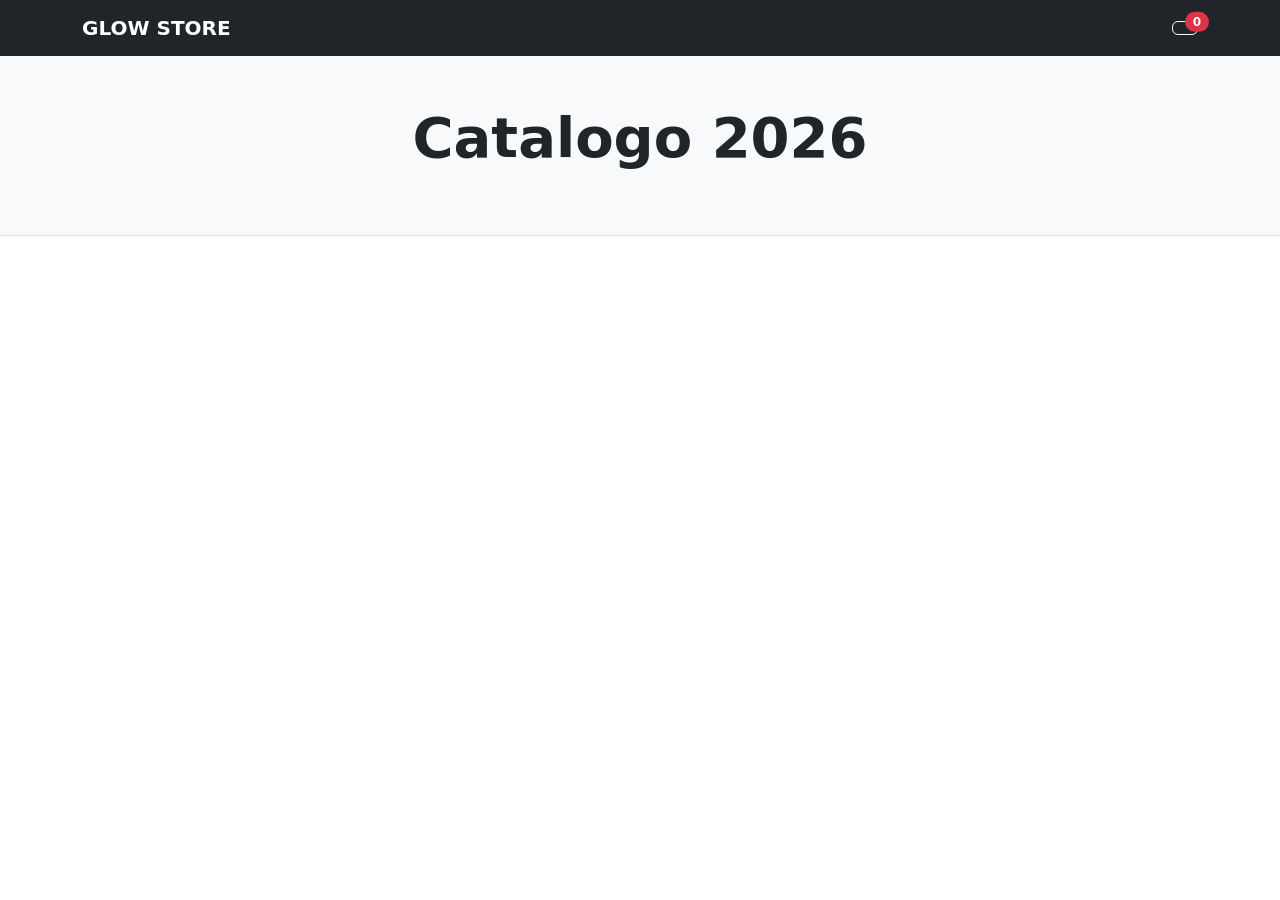
==== index.html @ c9fe89dc "primer commit" ====
<!DOCTYPE html>
<html lang="en">
<head>
    <meta charset="UTF-8">
    <meta name="viewport" content="width=device-width, initial-scale=1.0">
    <link href="https://cdn.jsdelivr.net/npm/bootstrap@5.3.8/dist/css/bootstrap.min.css" rel="stylesheet" integrity="sha384-sRIl4kxILFvY47J16cr9ZwB07vP4J8+LH7qKQnuqkuIAvNWLzeN8tE5YBujZqJLB" crossorigin="anonymous">
    <title>Document</title>
</head>
<body>
    
    <nav class="navbar navbar-expand-lg navbar-dark bg-dark sticky-top">
        <div class="container">
            <a class="navbar-brand fw-bold" href="#">GLOW STORE</a>
            <button class="btn btn-outline-light position-relative" data-bs-toggle="modal" data-bs-target="#carritoModal">
                <i class="fas fa-shopping-cart"></i>
                <span id="contador-carrito" class="position-absolute top-0 start-100 translate-middle badge rounded-pill bg-danger">0</span>
            </button>
        </div>
    </nav>

    <header class="bg-light py-5 border-bottom mb-5">
        <div class="container text-center">
            <h1 class="display-4 fw-bold">Catalogo 2026</h1>
            <p class="lead"></p>
        </div>
    </header>

    <main class="container">
        <div class="row" id="contenedor-productos">
            </div>
    </main>

    <div class="modal fade" id="carritoModal" tabindex="-1" aria-hidden="true">
        <div class="modal-dialog">
            <div class="modal-content">
                <div class="modal-header">
                    <h5 class="modal-title font-monospace">TU COMPRA</h5>
                    <button type="button" class="btn-close" data-bs-dismiss="modal"></button>
                </div>
                <div class="modal-body">
                    <div id="items-carrito">
                        </div>
                    <div class="text-end mt-3">
                        <h4>Total: $<span id="total-precio">0</span></h4>
                    </div>
                </div>
                <div class="modal-footer">
                    <button class="btn btn-secondary" id="vaciar-carrito">Vaciar</button>
                    <button class="btn btn-dark">Pagar Ahora</button>
                </div>
            </div>
        </div>
    </div>

    <script src="https://cdn.jsdelivr.net/npm/bootstrap@5.3.8/dist/js/bootstrap.bundle.min.js" integrity="sha384-FKyoEForCGlyvwx9Hj09JcYn3nv7wiPVlz7YYwJrWVcXK/BmnVDxM+D2scQbITxI" crossorigin="anonymous"></script>
    <script src="script.js"></script>
    </body>
</html>
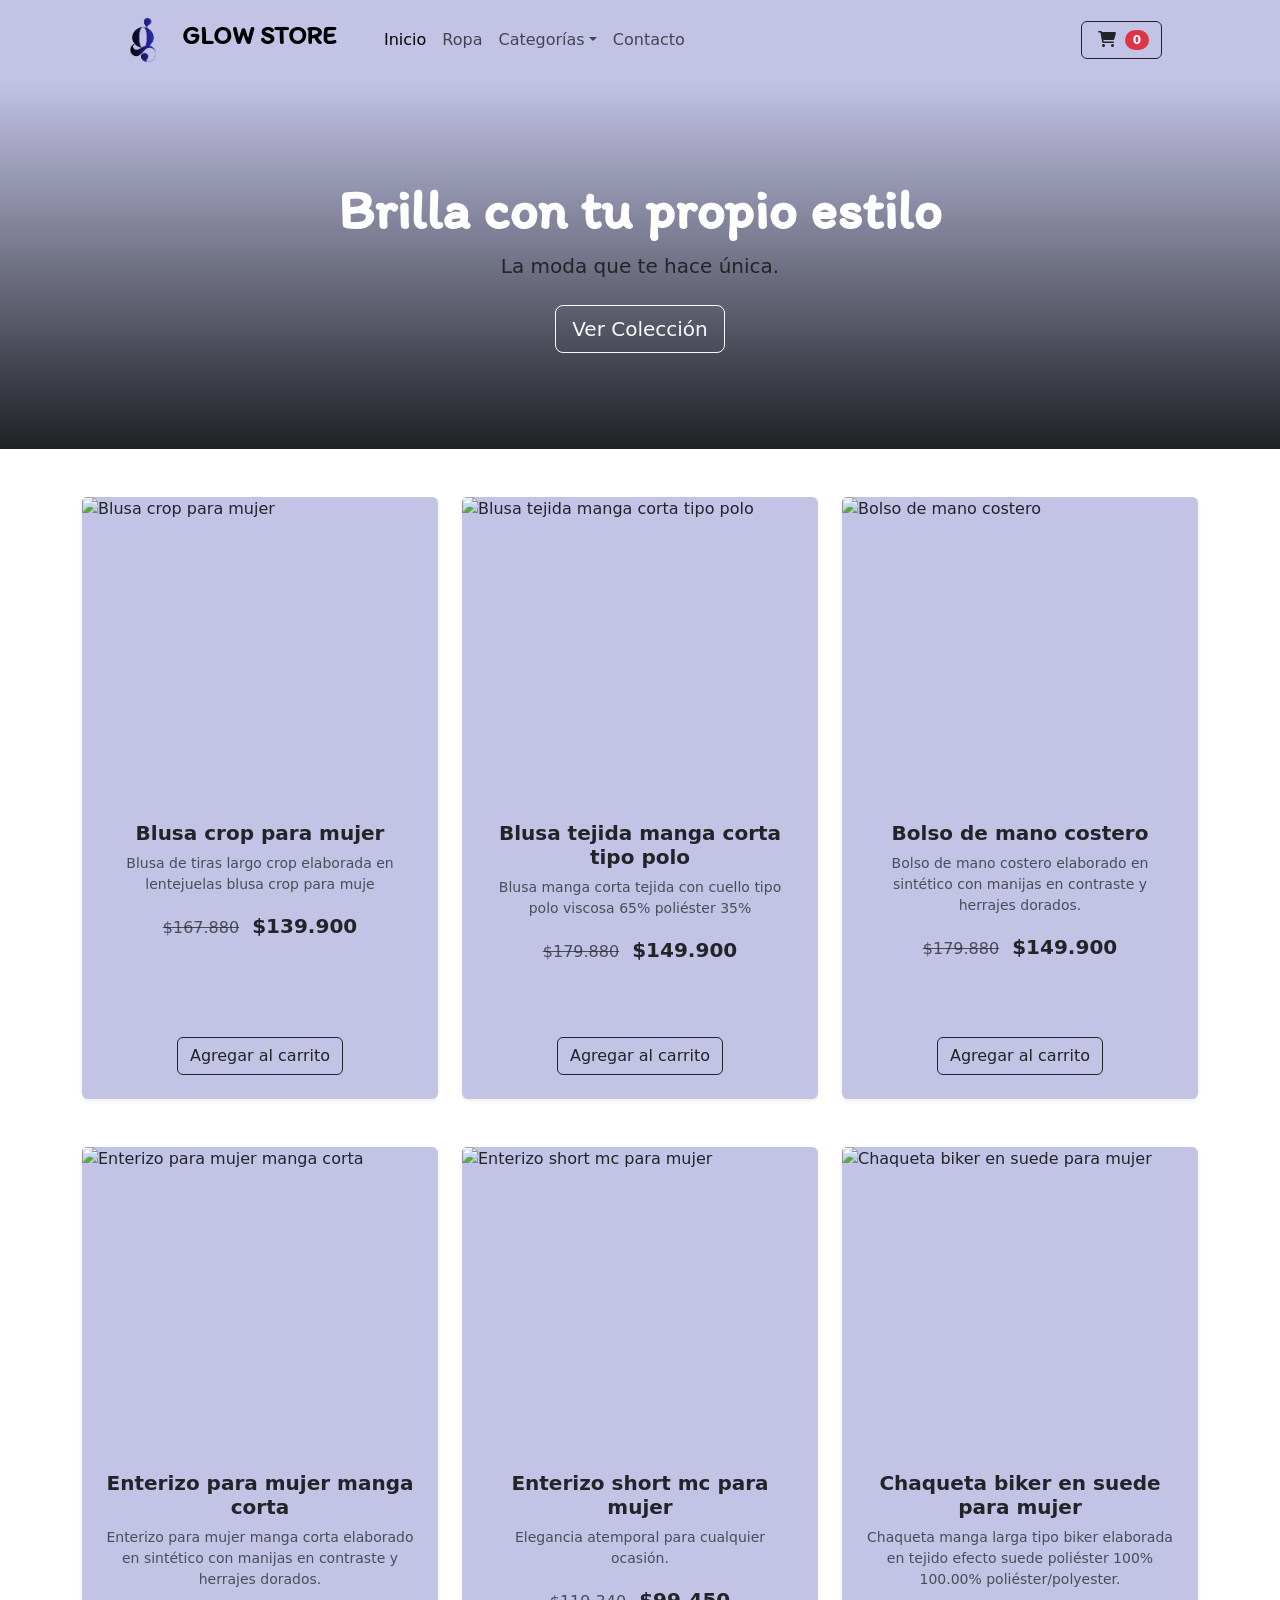
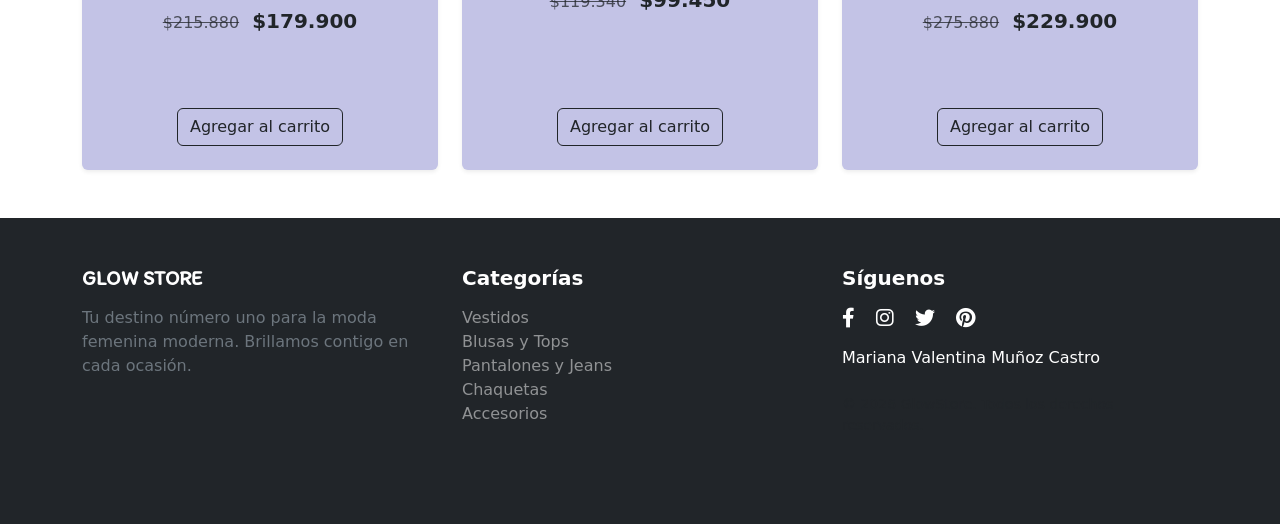
==== commit 91170fce: "se realizo catalogo y carrito" ====
--- a/index.html
+++ b/index.html
@@ -1,33 +1,74 @@
 <!DOCTYPE html>
 <html lang="en">
+
 <head>
     <meta charset="UTF-8">
     <meta name="viewport" content="width=device-width, initial-scale=1.0">
-    <link href="https://cdn.jsdelivr.net/npm/bootstrap@5.3.8/dist/css/bootstrap.min.css" rel="stylesheet" integrity="sha384-sRIl4kxILFvY47J16cr9ZwB07vP4J8+LH7qKQnuqkuIAvNWLzeN8tE5YBujZqJLB" crossorigin="anonymous">
+    <link href="https://cdn.jsdelivr.net/npm/bootstrap@5.3.8/dist/css/bootstrap.min.css" rel="stylesheet"
+        integrity="sha384-sRIl4kxILFvY47J16cr9ZwB07vP4J8+LH7qKQnuqkuIAvNWLzeN8tE5YBujZqJLB" crossorigin="anonymous">
+    <!-- Font Awesome -->
+    <!-- Font Awesome -->
+    <link rel="stylesheet" href="https://cdnjs.cloudflare.com/ajax/libs/font-awesome/6.0.0/css/all.min.css">
+    <!-- Google Fonts -->
+    <link href="https://fonts.googleapis.com/css2?family=Itim&display=swap" rel="stylesheet">
     <title>Document</title>
 </head>
+
 <body>
-    
-    <nav class="navbar navbar-expand-lg navbar-dark bg-dark sticky-top">
-        <div class="container">
-            <a class="navbar-brand fw-bold" href="#">GLOW STORE</a>
-            <button class="btn btn-outline-light position-relative" data-bs-toggle="modal" data-bs-target="#carritoModal">
-                <i class="fas fa-shopping-cart"></i>
-                <span id="contador-carrito" class="position-absolute top-0 start-100 translate-middle badge rounded-pill bg-danger">0</span>
-            </button>
+
+    <nav class="navbar navbar-expand-lg navbar-light sticky-top" style="background-color: #C3C3E6;">
+        <div class="container px-4 px-lg-5">
+            <a class="navbar-brand fw-bold" href="#" style="font-family: 'Itim', cursive; font-size: 1.6rem;">
+                <img src="logo.png" alt="GlowStore Logo" width="50" height="50"
+                    class="d-inline-block align-text-top rounded-circle me-2">
+                <span class="align-middle">GLOW STORE</span>
+            </a>
+            <button class="navbar-toggler" type="button" data-bs-toggle="collapse"
+                data-bs-target="#navbarSupportedContent" aria-controls="navbarSupportedContent" aria-expanded="false"
+                aria-label="Toggle navigation"><span class="navbar-toggler-icon"></span></button>
+            <div class="collapse navbar-collapse" id="navbarSupportedContent">
+                <ul class="navbar-nav me-auto mb-2 mb-lg-0 ms-lg-4">
+                    <li class="nav-item"><a class="nav-link active" aria-current="page" href="#">Inicio</a></li>
+                    <li class="nav-item"><a class="nav-link" href="#contenedor-productos">Ropa</a></li>
+                    <li class="nav-item dropdown">
+                        <a class="nav-link dropdown-toggle" id="navbarDropdown" href="#" role="button"
+                            data-bs-toggle="dropdown" aria-expanded="false">Categorías</a>
+                        <ul class="dropdown-menu" aria-labelledby="navbarDropdown">
+                            <li><a class="dropdown-item" href="#">Todos los Productos</a></li>
+                            <li>
+                                <hr class="dropdown-divider" />
+                            </li>
+                            <li><a class="dropdown-item" href="#">Lo Más Vendido</a></li>
+                            <li><a class="dropdown-item" href="#">Nuevas Llegadas</a></li>
+                        </ul>
+                    </li>
+                    <li class="nav-item"><a class="nav-link" href="#footer">Contacto</a></li>
+                </ul>
+                <button class="btn btn-outline-dark" type="button" data-bs-toggle="modal"
+                    data-bs-target="#carritoModal">
+                    <i class="bi-cart-fill me-1"></i>
+                    <i class="fas fa-shopping-cart"></i>
+                    <span class="badge bg-danger text-white ms-1 rounded-pill" id="contador-carrito">0</span>
+                </button>
+            </div>
         </div>
     </nav>
 
-    <header class="bg-light py-5 border-bottom mb-5">
-        <div class="container text-center">
-            <h1 class="display-4 fw-bold">Catalogo 2026</h1>
-            <p class="lead"></p>
+    <!-- Header-->
+    <header class="bg-dark py-5"
+        style="background-image: linear-gradient(rgba(195, 195, 230, 1), rgba(0, 0, 0, 0.1)), url('https://elaco.vtexassets.com/assets/vtex.file-manager-graphql/images/94b06efb-9411-430d-9be1-f4e11fd6fd67___4d2be384380740617ce18d94653df409.jpg'); background-size: cover; background-position: top;">
+        <div class="container px-4 px-lg-5 my-5">
+            <div class="text-center text-white">
+                <h1 class="display-4 fw-bolder " style="font-family: 'Itim', cursive;">Brilla con tu propio estilo</h1>
+                <p class="lead fw-normal text-dark text-bold mb-0">La moda que te hace única.</p>
+                <a class="btn btn-outline-light btn-lg mt-4" href="#contenedor-productos">Ver Colección</a>
+            </div>
         </div>
     </header>
 
     <main class="container">
         <div class="row" id="contenedor-productos">
-            </div>
+        </div>
     </main>
 
     <div class="modal fade" id="carritoModal" tabindex="-1" aria-hidden="true">
@@ -39,7 +80,7 @@
                 </div>
                 <div class="modal-body">
                     <div id="items-carrito">
-                        </div>
+                    </div>
                     <div class="text-end mt-3">
                         <h4>Total: $<span id="total-precio">0</span></h4>
                     </div>
@@ -52,7 +93,44 @@
         </div>
     </div>
 
-    <script src="https://cdn.jsdelivr.net/npm/bootstrap@5.3.8/dist/js/bootstrap.bundle.min.js" integrity="sha384-FKyoEForCGlyvwx9Hj09JcYn3nv7wiPVlz7YYwJrWVcXK/BmnVDxM+D2scQbITxI" crossorigin="anonymous"></script>
+    <!-- Footer -->
+    <footer class="bg-dark text-white py-5 mt-5">
+        <div class="container" id="footer">
+            <div class="row">
+                <div class="col-md-4 mb-4">
+                    <h5 class="fw-bold mb-3" style="font-family: 'Itim', cursive;">GLOW STORE</h5>
+                    <p class="text-secondary">Tu destino número uno para la moda femenina moderna. Brillamos contigo en cada
+                        ocasión.</p>
+                </div>
+                <div class="col-md-4 mb-4">
+                    <h5 class="fw-bold mb-3">Categorías</h5>
+                    <ul class="list-unstyled">
+                        <li><a href="#" class="text-white-50 text-decoration-none">Vestidos</a></li>
+                        <li><a href="#" class="text-white-50 text-decoration-none">Blusas y Tops</a></li>
+                        <li><a href="#" class="text-white-50 text-decoration-none">Pantalones y Jeans</a></li>
+                        <li><a href="#" class="text-white-50 text-decoration-none">Chaquetas</a></li>
+                        <li><a href="#" class="text-white-50 text-decoration-none">Accesorios</a></li>
+                    </ul>
+                </div>
+                <div class="col-md-4 mb-4">
+                    <h5 class="fw-bold mb-3">Síguenos</h5>
+                    <div class="mb-3">
+                        <a href="#" class="text-white me-3"><i class="fab fa-facebook-f fa-lg"></i></a>
+                        <a href="#" class="text-white me-3"><i class="fab fa-instagram fa-lg"></i></a>
+                        <a href="#" class="text-white me-3"><i class="fab fa-twitter fa-lg"></i></a>
+                        <a href="#" class="text-white"><i class="fab fa-pinterest fa-lg"></i></a>
+                    </div>
+                    <span class="text-white py-3"> Mariana Valentina Muñoz Castro</span>
+                    <p class="text-muted mt-4 small">&copy; 2026 GlowStore. Todos los derechos reservados.</p>
+                </div>
+            </div>
+        </div>
+    </footer>
+
+    <script src="https://cdn.jsdelivr.net/npm/bootstrap@5.3.8/dist/js/bootstrap.bundle.min.js"
+        integrity="sha384-FKyoEForCGlyvwx9Hj09JcYn3nv7wiPVlz7YYwJrWVcXK/BmnVDxM+D2scQbITxI"
+        crossorigin="anonymous"></script>
     <script src="script.js"></script>
-    </body>
+</body>
+
 </html>
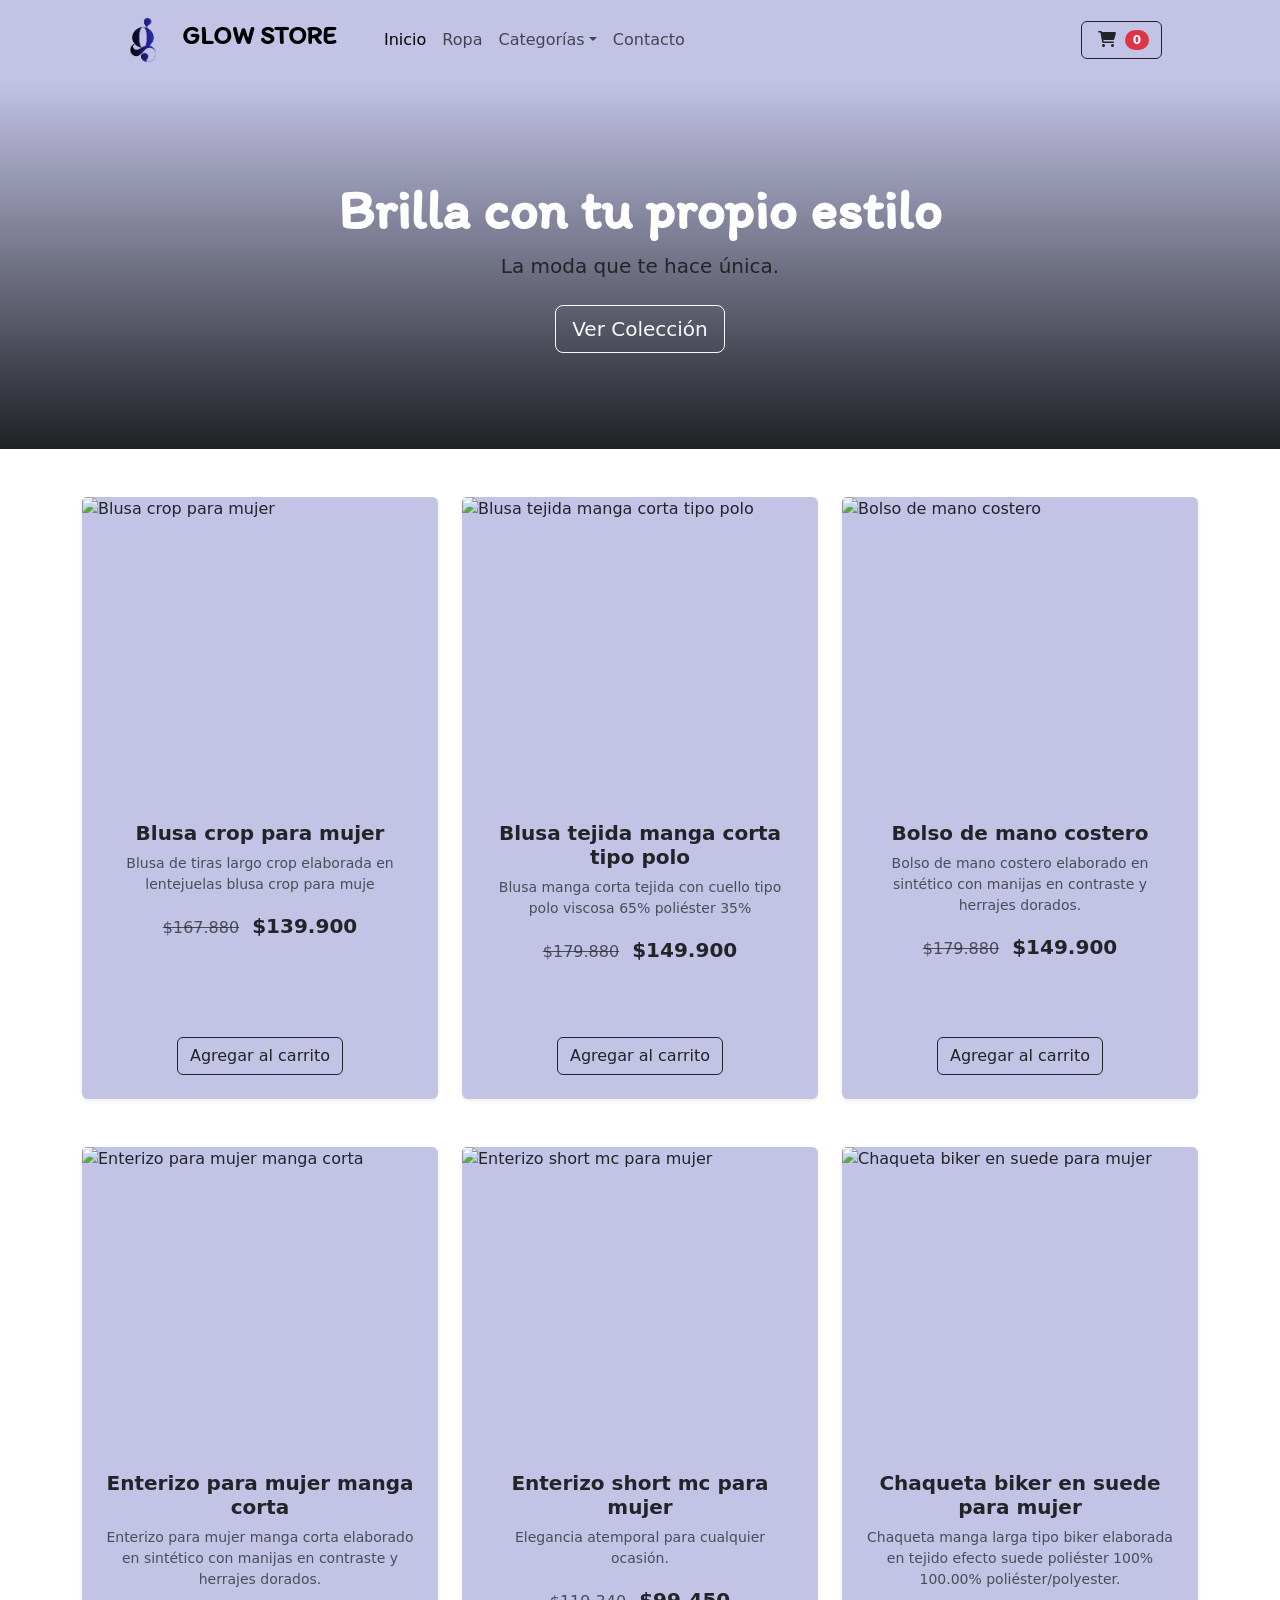
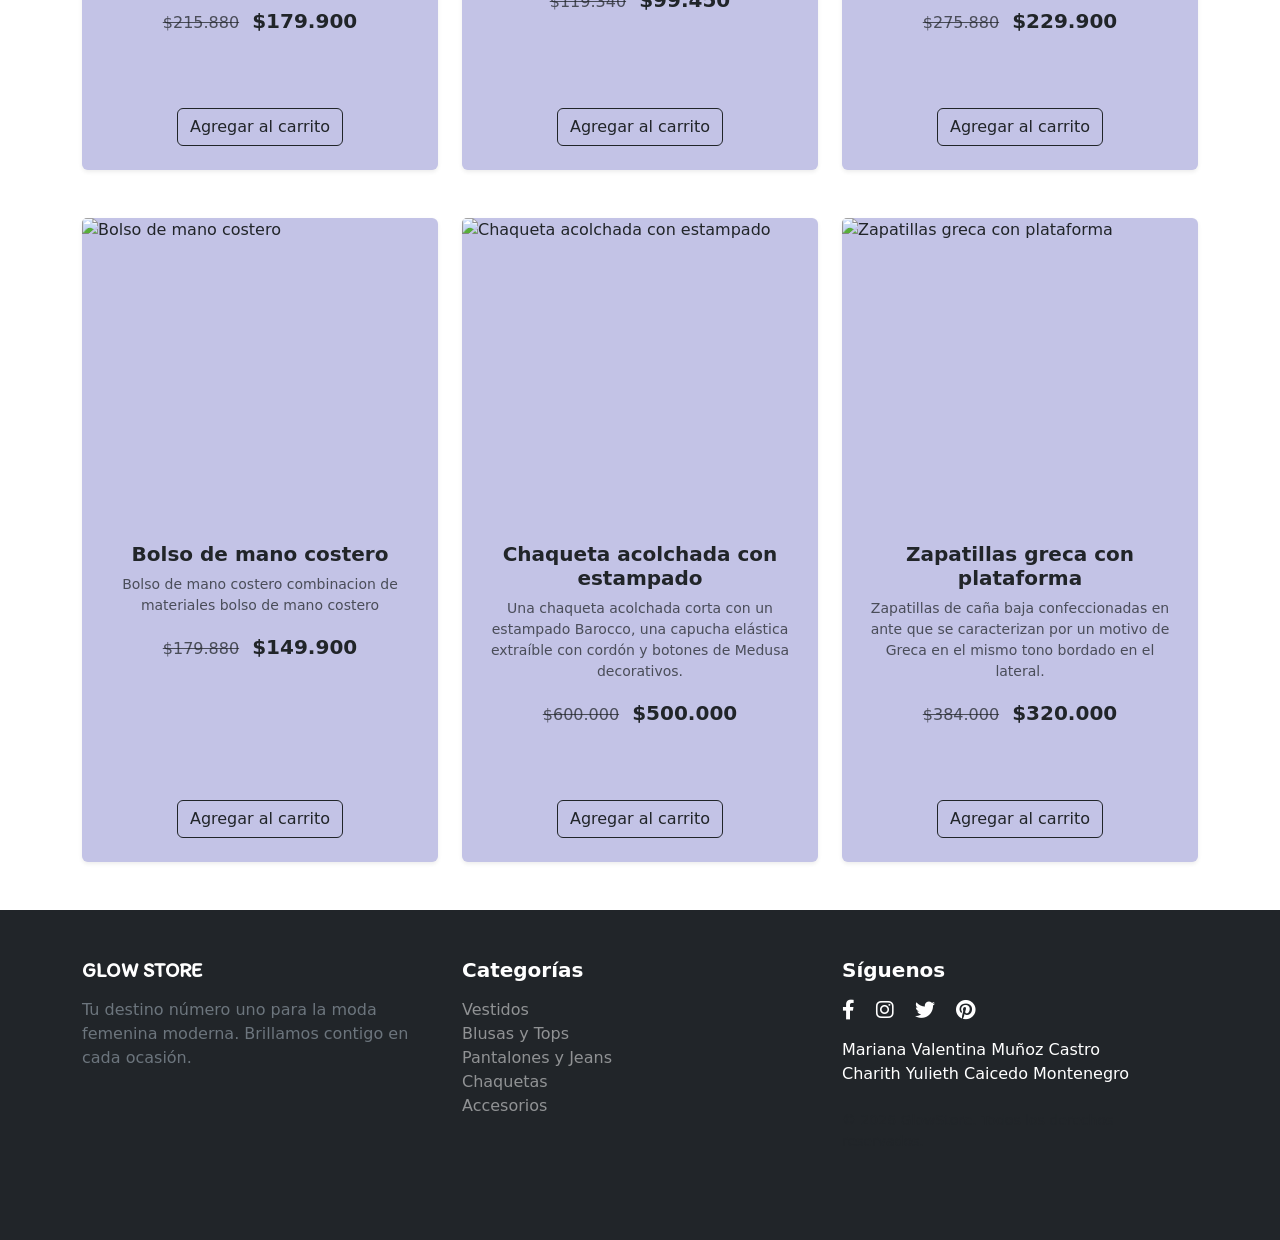
==== commit 6d50dc62: "edicion de nuevos productos" ====
--- a/index.html
+++ b/index.html
@@ -11,7 +11,8 @@
     <link rel="stylesheet" href="https://cdnjs.cloudflare.com/ajax/libs/font-awesome/6.0.0/css/all.min.css">
     <!-- Google Fonts -->
     <link href="https://fonts.googleapis.com/css2?family=Itim&display=swap" rel="stylesheet">
-    <title>Document</title>
+    <link rel="shortcut icon" href="logo.png" type="image/x-icon">    
+    <title>GlowStore</title>
 </head>
 
 <body>
@@ -118,9 +119,11 @@
                         <a href="#" class="text-white me-3"><i class="fab fa-facebook-f fa-lg"></i></a>
                         <a href="#" class="text-white me-3"><i class="fab fa-instagram fa-lg"></i></a>
                         <a href="#" class="text-white me-3"><i class="fab fa-twitter fa-lg"></i></a>
-                        <a href="#" class="text-white"><i class="fab fa-pinterest fa-lg"></i></a>
+                        <a href="https://co.pinterest.com/" class="text-white"><i class="fab fa-pinterest fa-lg"></i></a>
                     </div>
                     <span class="text-white py-3"> Mariana Valentina Muñoz Castro</span>
+                    <br>
+                    <span class="text-white py-3"> Charith Yulieth Caicedo Montenegro</span>
                     <p class="text-muted mt-4 small">&copy; 2026 GlowStore. Todos los derechos reservados.</p>
                 </div>
             </div>
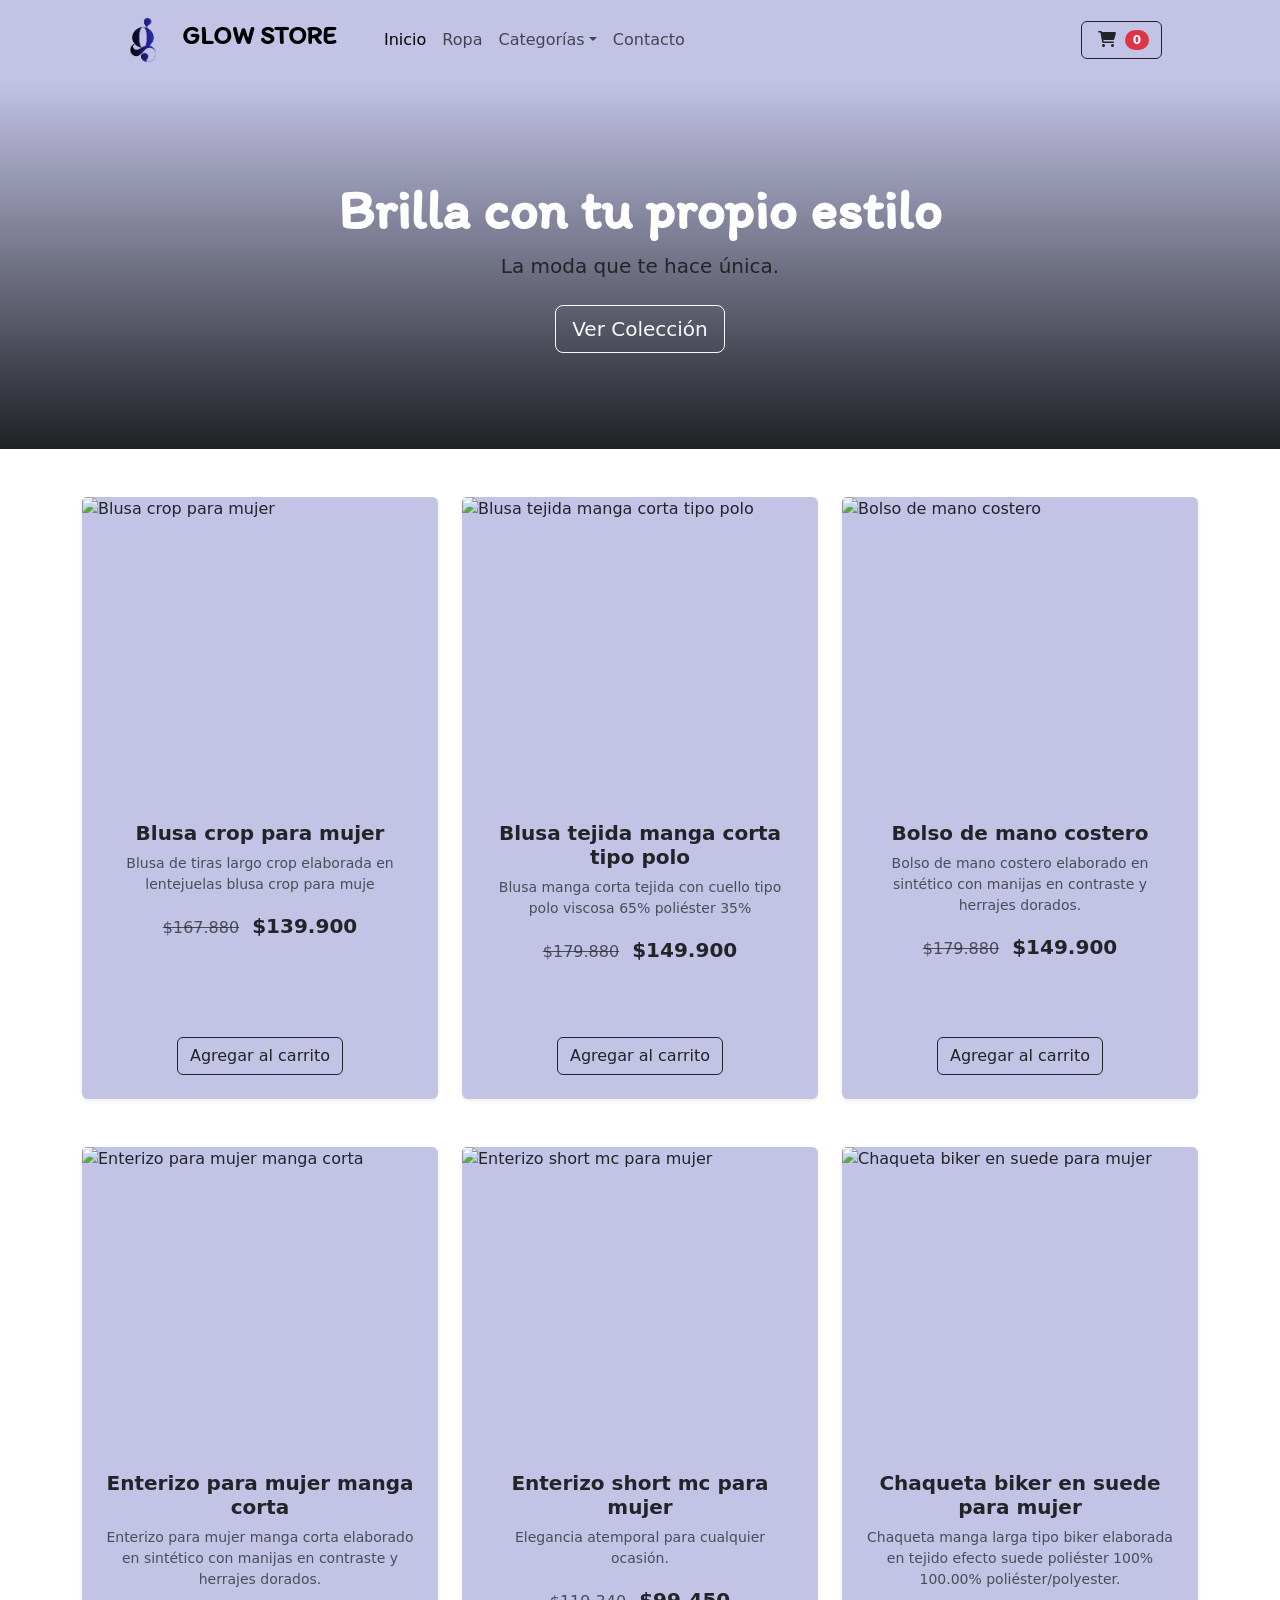
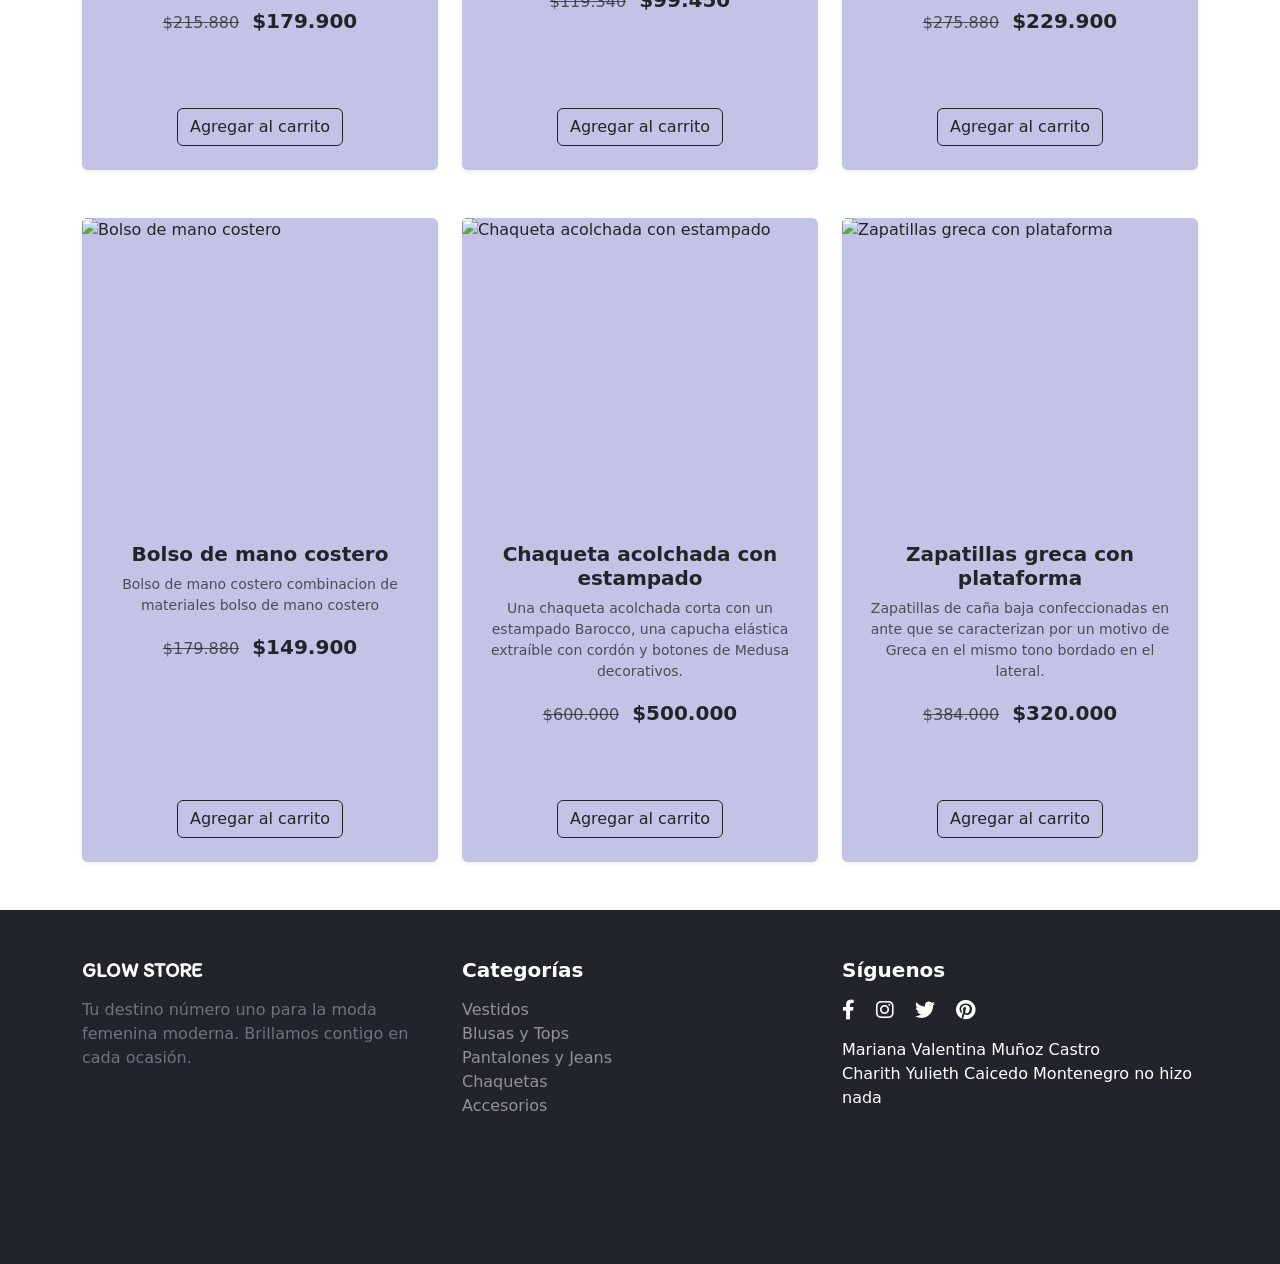
==== commit dc6fe451: "cambiar name" ====
--- a/index.html
+++ b/index.html
@@ -123,7 +123,7 @@
                     </div>
                     <span class="text-white py-3"> Mariana Valentina Muñoz Castro</span>
                     <br>
-                    <span class="text-white py-3"> Charith Yulieth Caicedo Montenegro</span>
+                    <span class="text-white py-3"> Charith Yulieth Caicedo Montenegro no hizo nada</span>
                     <p class="text-muted mt-4 small">&copy; 2026 GlowStore. Todos los derechos reservados.</p>
                 </div>
             </div>
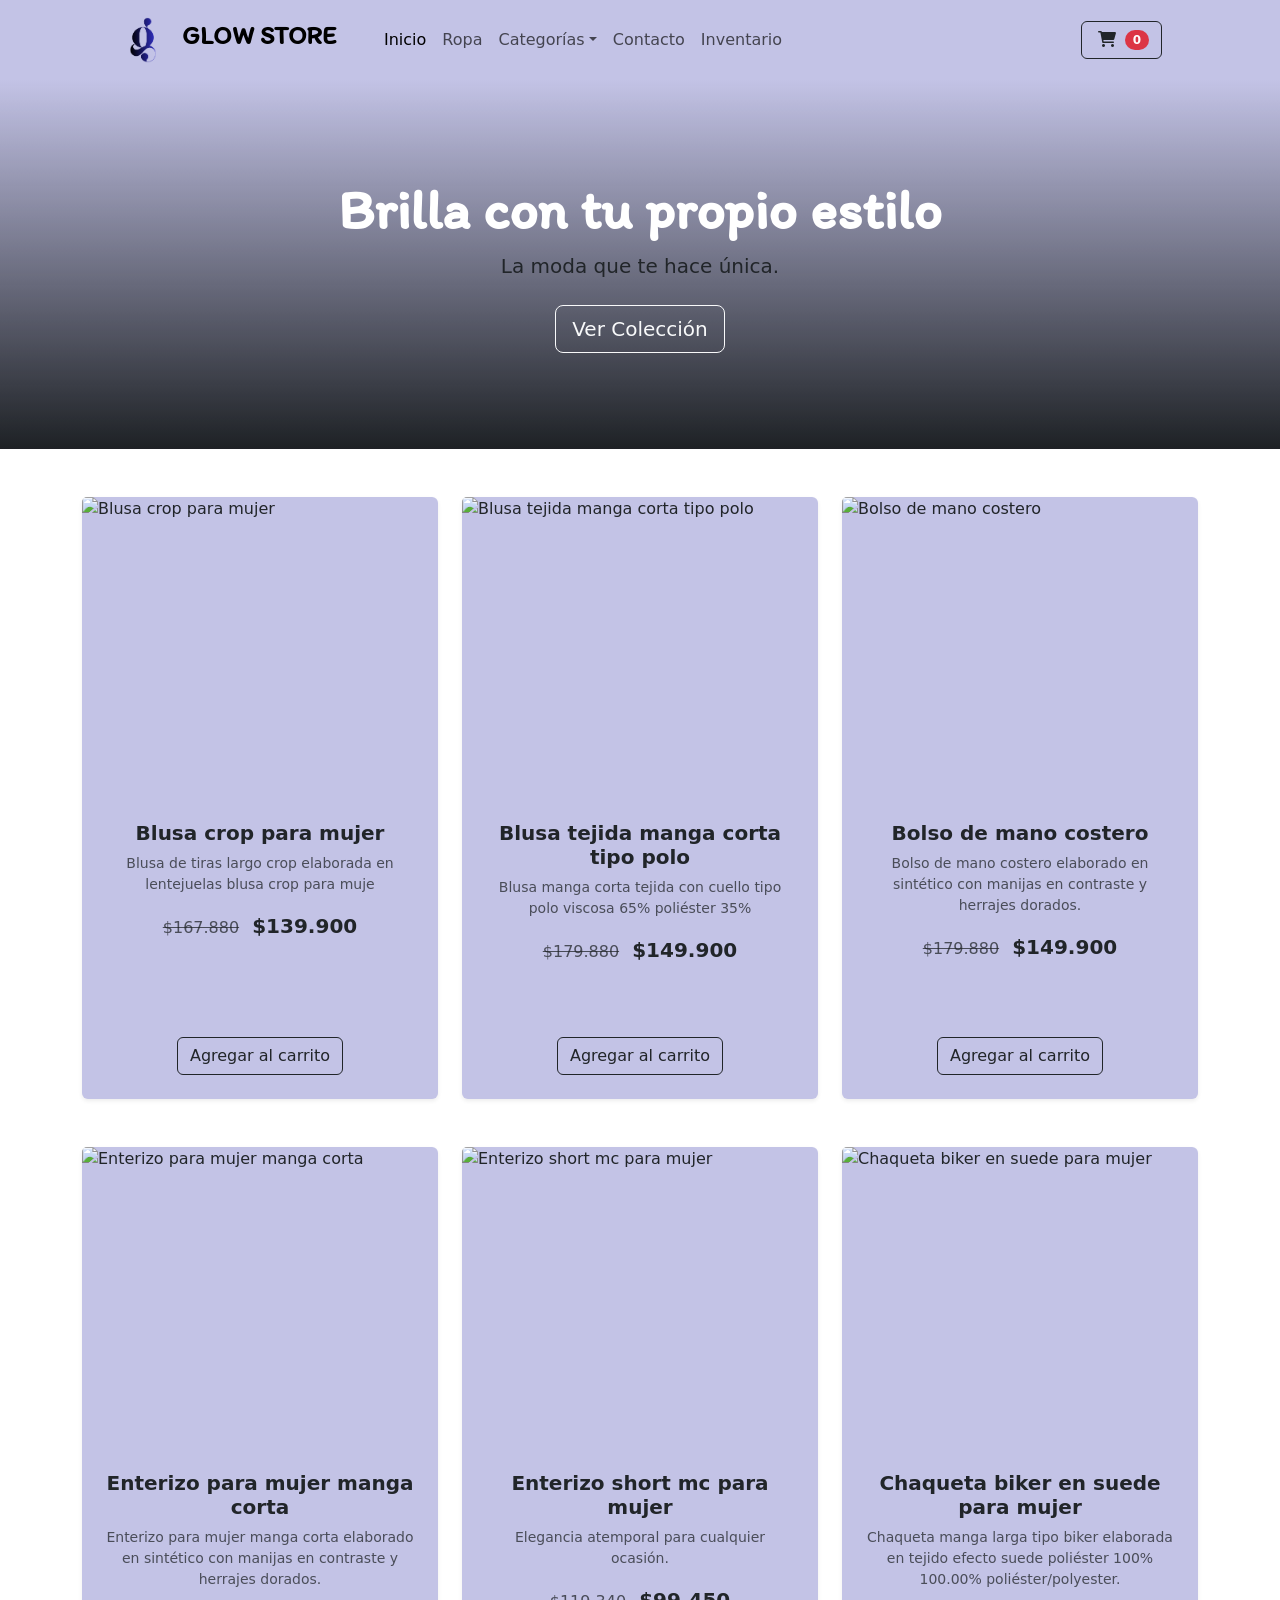
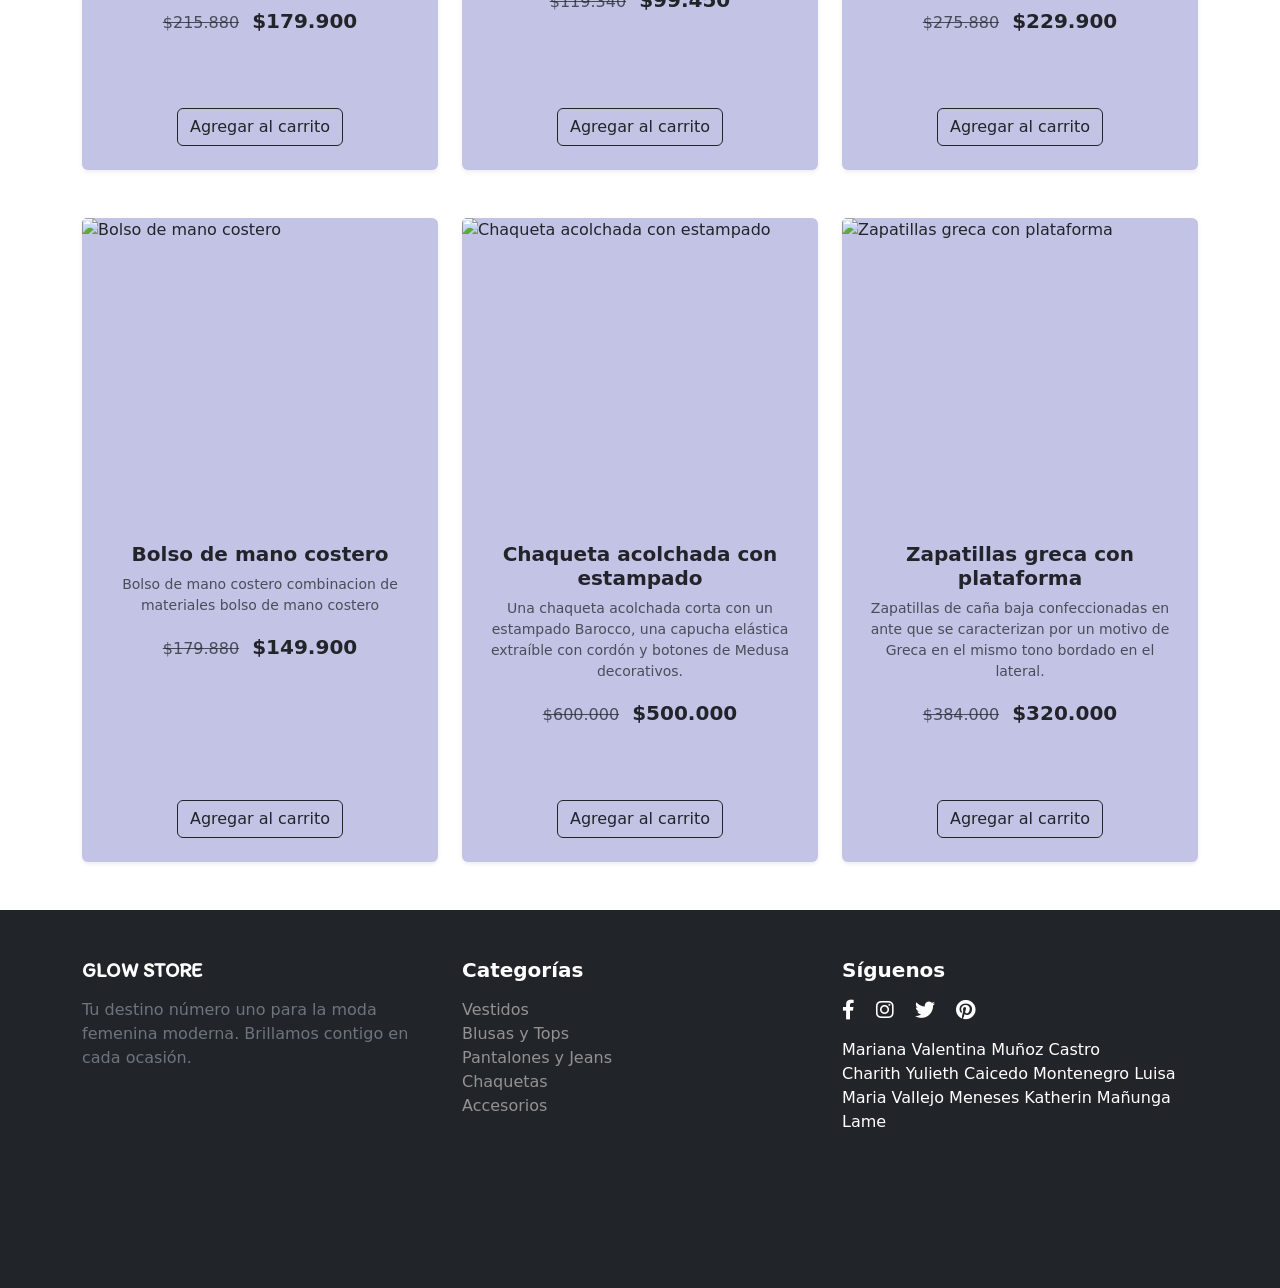
==== commit 7732dd70: "Page inventario creada" ====
--- a/index.html
+++ b/index.html
@@ -44,6 +44,7 @@
                         </ul>
                     </li>
                     <li class="nav-item"><a class="nav-link" href="#footer">Contacto</a></li>
+                    <li class="nav-item"><a class="nav-link" href="inventario.html">Inventario</a></li>
                 </ul>
                 <button class="btn btn-outline-dark" type="button" data-bs-toggle="modal"
                     data-bs-target="#carritoModal">
@@ -123,7 +124,9 @@
                     </div>
                     <span class="text-white py-3"> Mariana Valentina Muñoz Castro</span>
                     <br>
-                    <span class="text-white py-3"> Charith Yulieth Caicedo Montenegro no hizo nada</span>
+                    <span class="text-white py-3"> Charith Yulieth Caicedo Montenegro</span>
+                    <span class="text-white py-3"> Luisa Maria Vallejo Meneses</span>
+                    <span class="text-white py-3"> Katherin Mañunga Lame</span>
                     <p class="text-muted mt-4 small">&copy; 2026 GlowStore. Todos los derechos reservados.</p>
                 </div>
             </div>
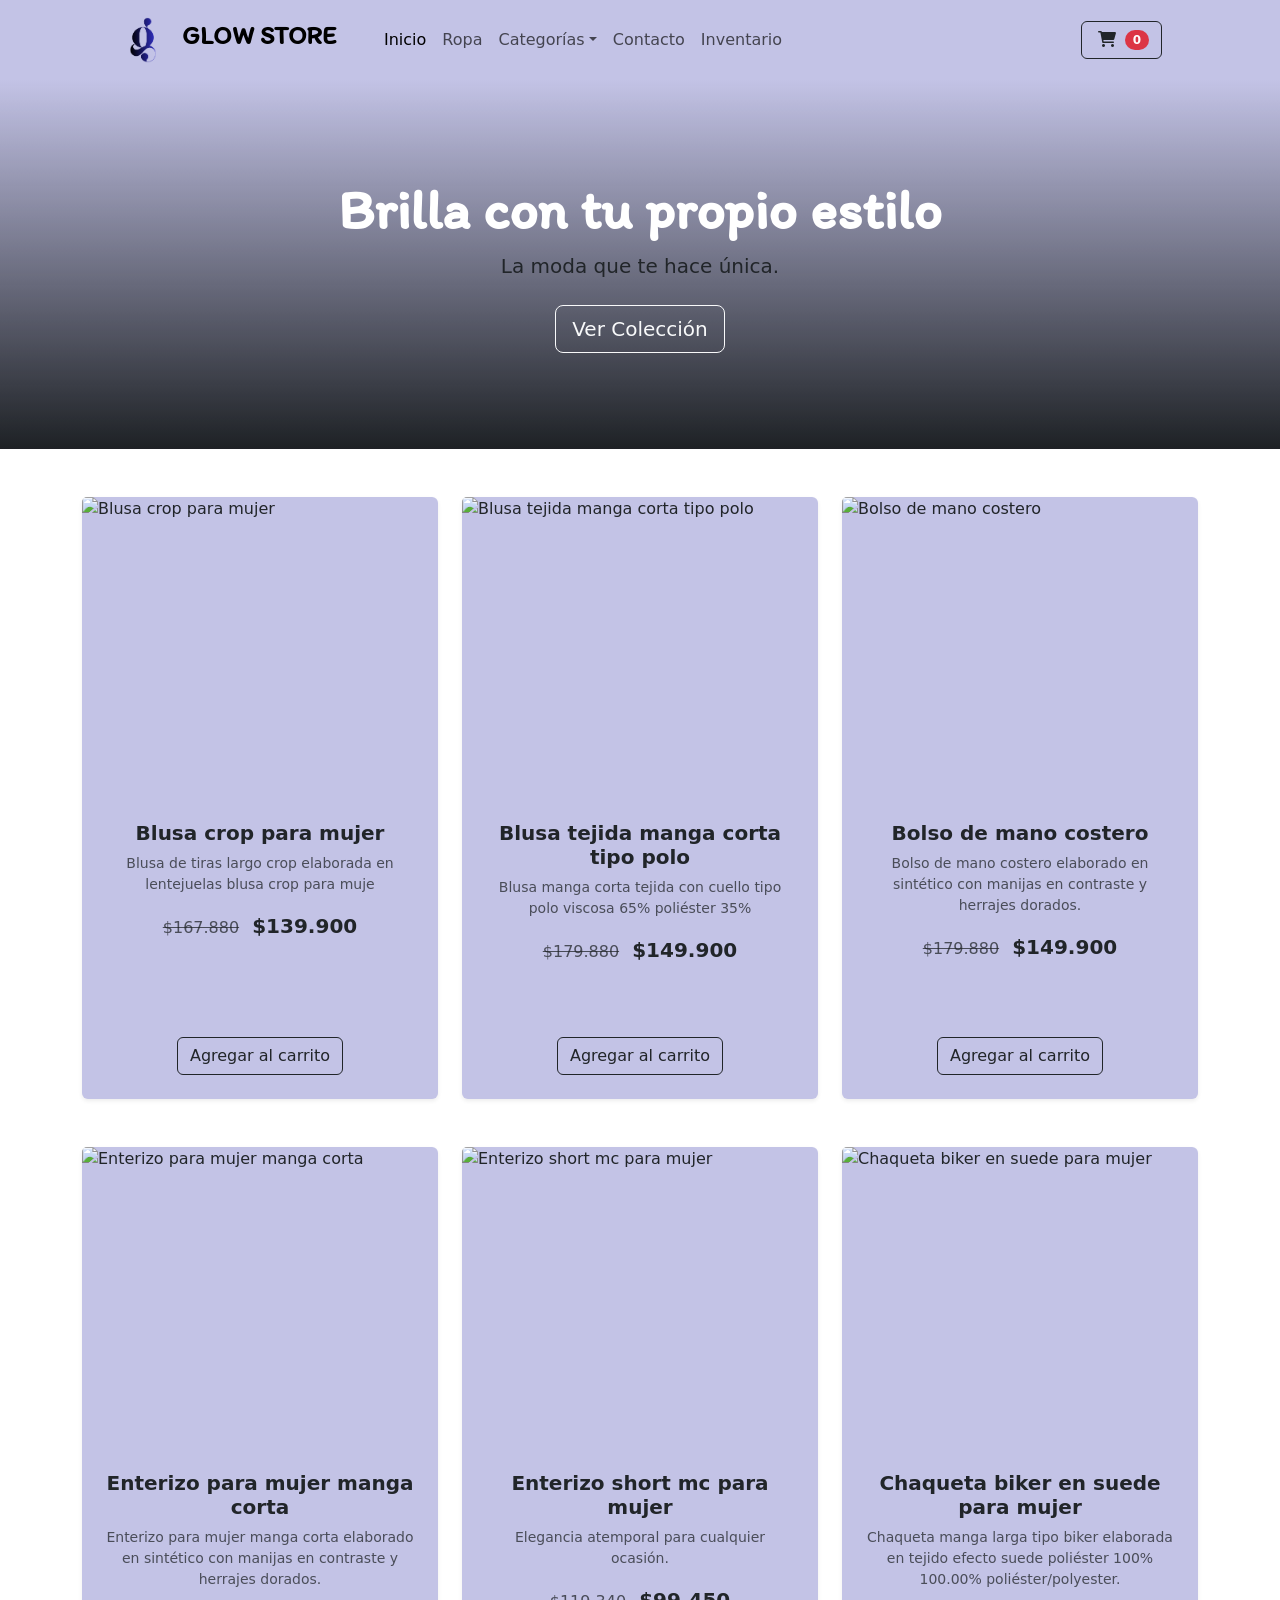
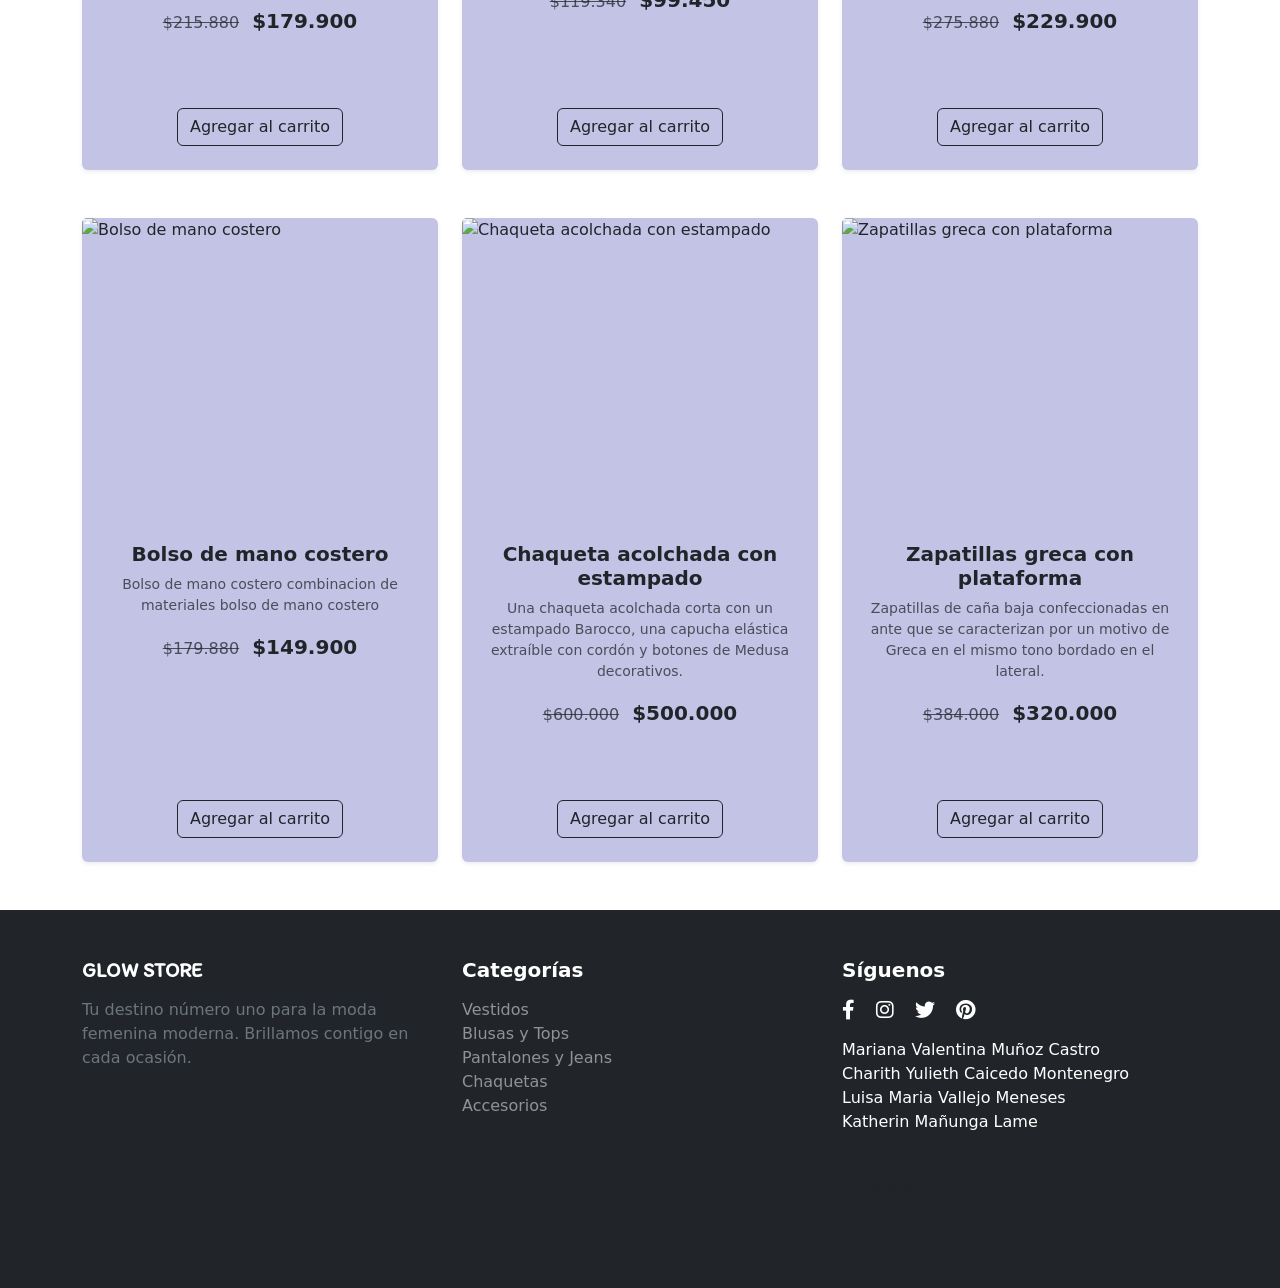
==== commit cda53858: "cambio en footer" ====
--- a/index.html
+++ b/index.html
@@ -125,7 +125,9 @@
                     <span class="text-white py-3"> Mariana Valentina Muñoz Castro</span>
                     <br>
                     <span class="text-white py-3"> Charith Yulieth Caicedo Montenegro</span>
+                    <br>
                     <span class="text-white py-3"> Luisa Maria Vallejo Meneses</span>
+                    <br>
                     <span class="text-white py-3"> Katherin Mañunga Lame</span>
                     <p class="text-muted mt-4 small">&copy; 2026 GlowStore. Todos los derechos reservados.</p>
                 </div>
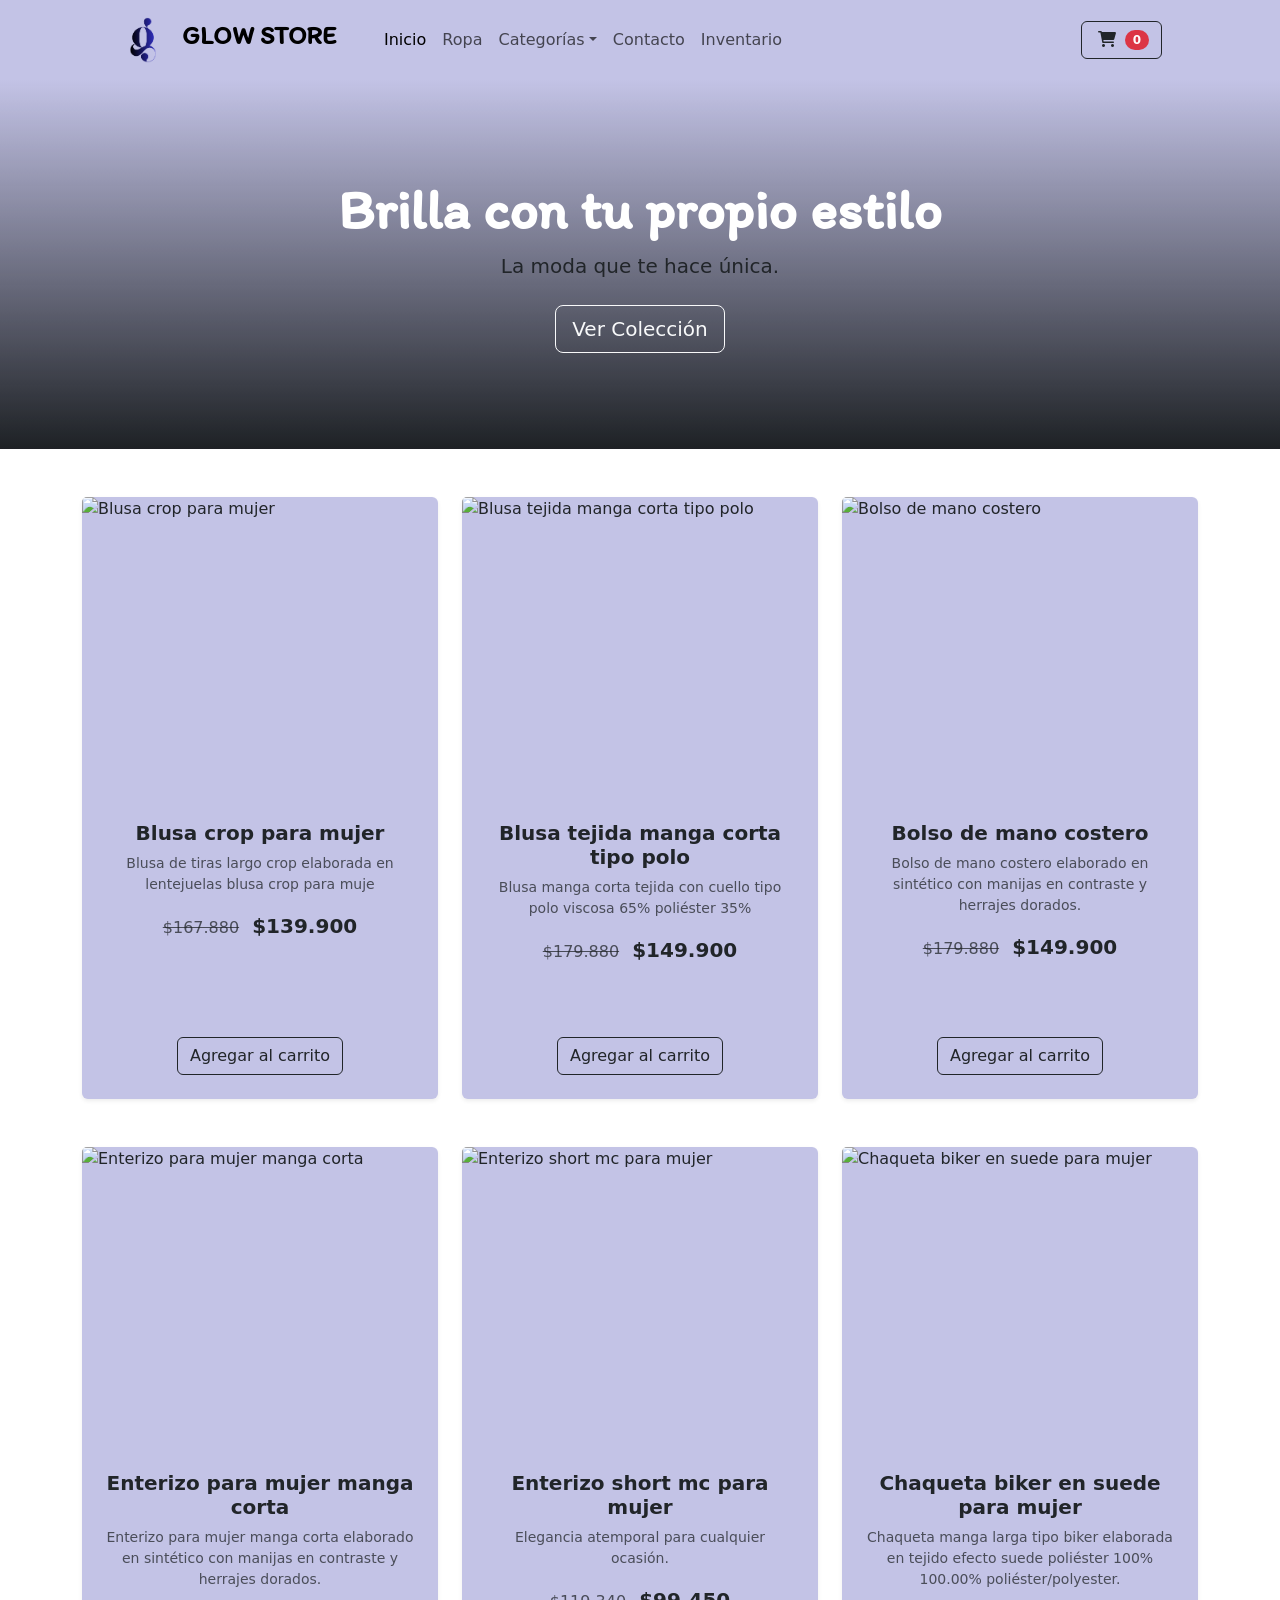
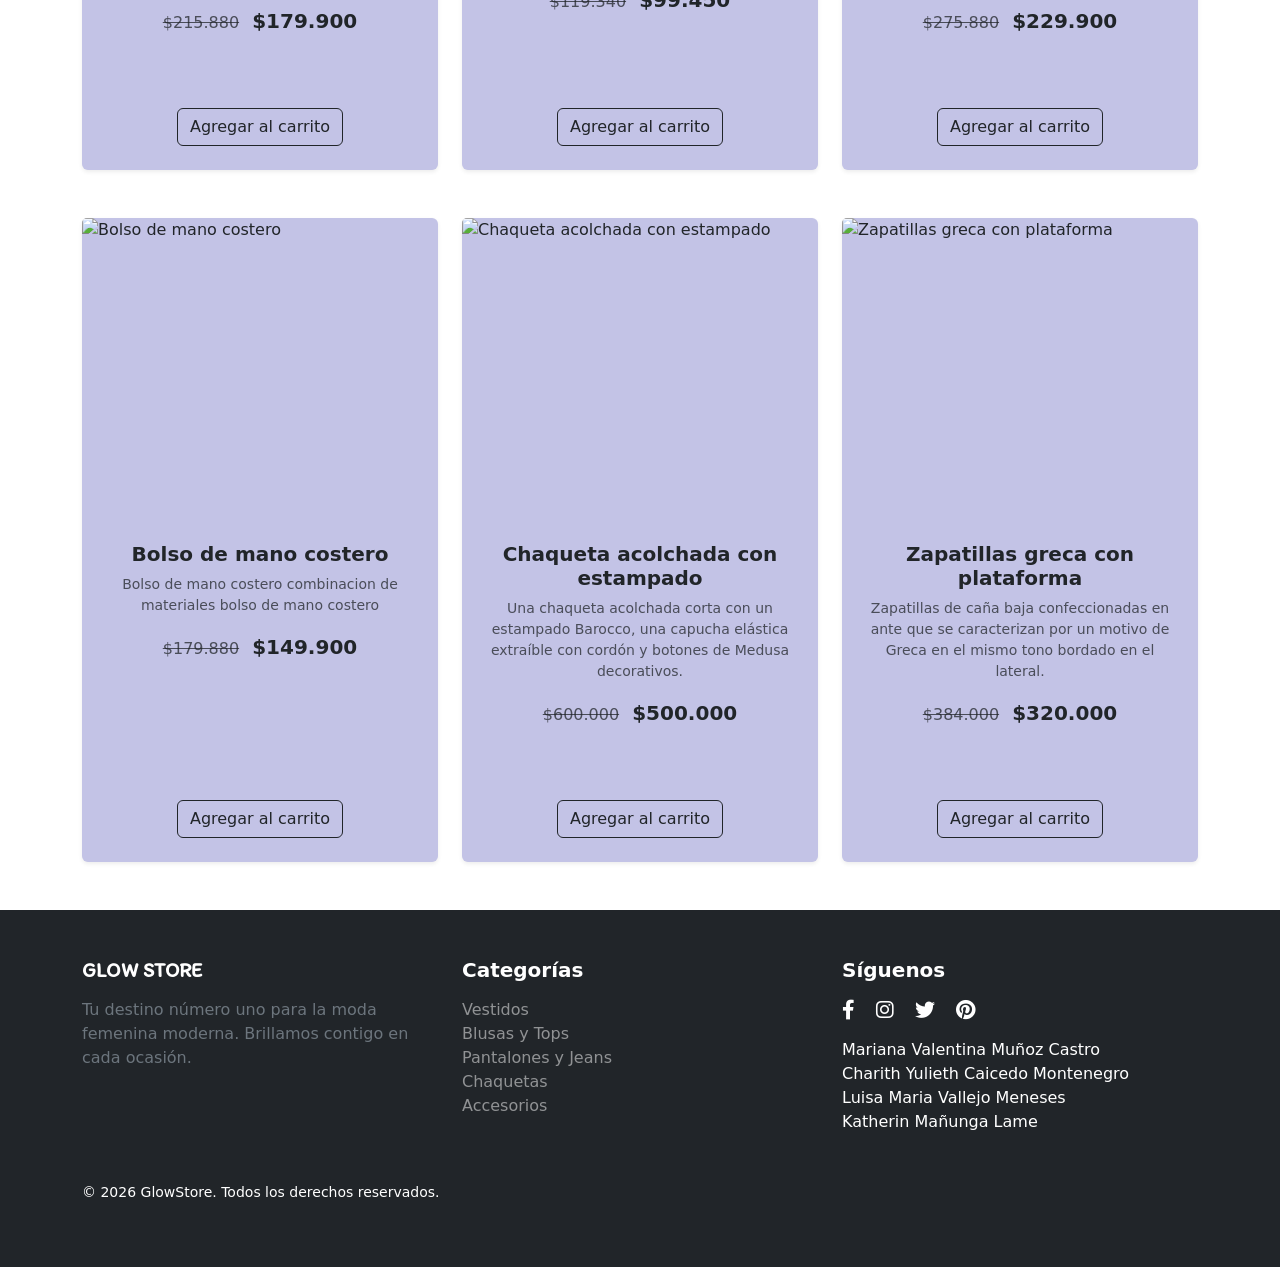
==== commit 643d4f76: "seccion de inventario" ====
--- a/index.html
+++ b/index.html
@@ -129,8 +129,9 @@
                     <span class="text-white py-3"> Luisa Maria Vallejo Meneses</span>
                     <br>
                     <span class="text-white py-3"> Katherin Mañunga Lame</span>
-                    <p class="text-muted mt-4 small">&copy; 2026 GlowStore. Todos los derechos reservados.</p>
+
                 </div>
+                <p class="text-white mt-4 small">&copy; 2026 GlowStore. Todos los derechos reservados.</p>
             </div>
         </div>
     </footer>
